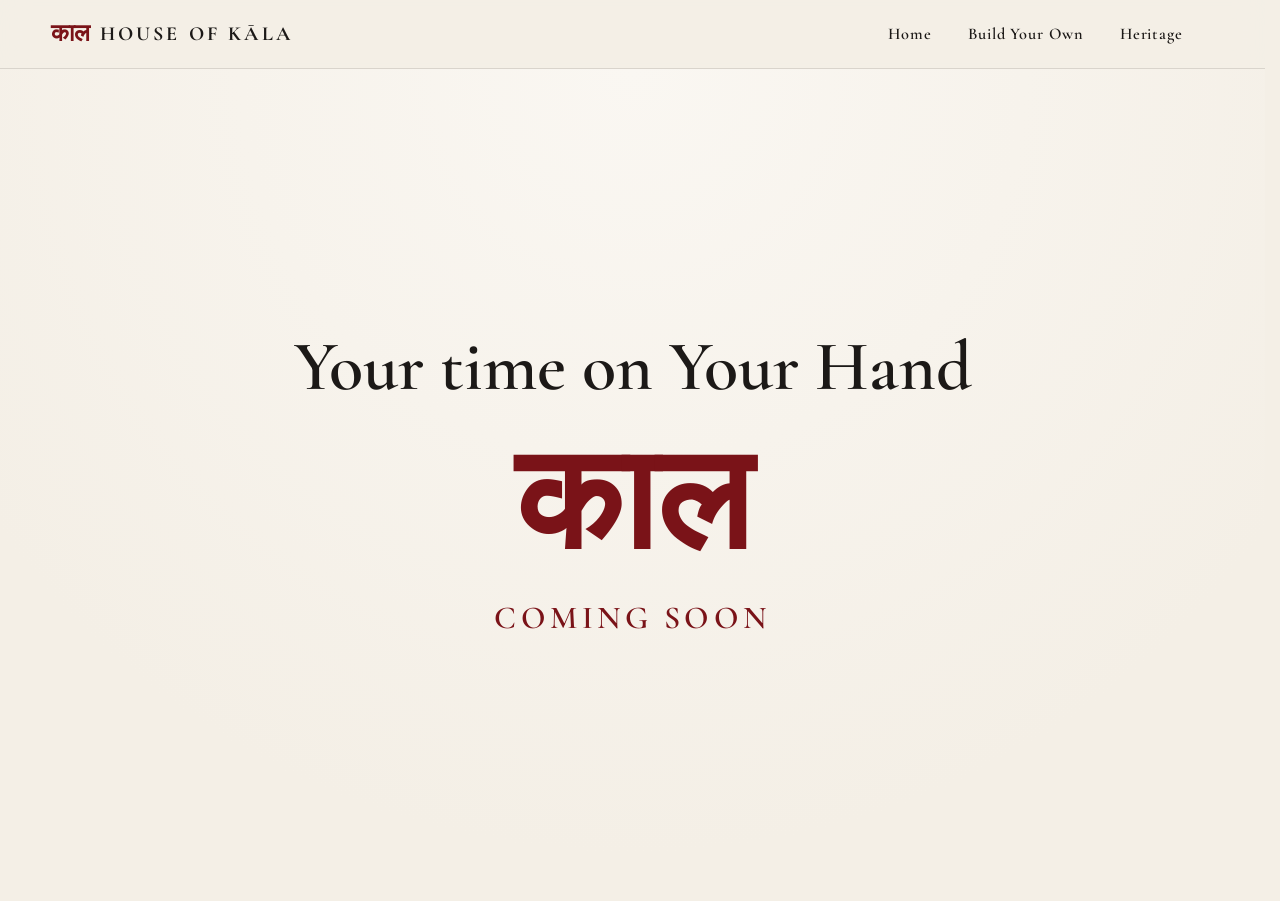
==== byo.html @ 9411c860 "done" ====
<!DOCTYPE html>
<html lang="en">
<head>
  <meta charset="UTF-8" />
  <meta name="viewport" content="width=device-width, initial-scale=1.0" />
  <title>Build Your Own — House of Kāla</title>
  <!-- Universal Editorial Serif Font: Cormorant Garamond -->
  <link rel="preconnect" href="https://fonts.googleapis.com">
  <link rel="preconnect" href="https://fonts.gstatic.com" crossorigin>
  <link href="https://fonts.googleapis.com/css2?family=Cormorant+Garamond:ital,wght@0,400;0,500;0,600;0,700;1,400;1,600&display=swap" rel="stylesheet">
  <link rel="stylesheet" href="styles.css" />
</head>
<body>

  <!-- Navigation Header -->
  <header class="site-header" id="siteHeader">
    <div class="nav-container">
      <a href="/index.html" class="brand-logo">
        <span class="devanagari">काल</span>
        <span class="brand-title">HOUSE OF KĀLA</span>
      </a>

      <nav class="main-nav">
        <ul class="nav-list">
          <li class="nav-item"><a href="/index.html" class="nav-link">Home</a></li>
          <li class="nav-item"><a href="/byo.html" class="nav-link">Build Your Own</a></li>
          <li class="nav-item"><a href="/heritage.html" class="nav-link">Heritage</a></li>
        </ul>
      </nav>

      <div class="nav-actions"></div>
    </div>
  </header>

  <!-- Main Build Your Own Statement -->
  <main class="byo-page">
    <h1 class="byo-headline">Your time on Your Hand</h1>
    <div class="byo-hindi-mark" aria-label="Kala in Devanagari">काल</div>
    <p class="byo-coming-soon">Coming Soon</p>
  </main>

</body>
</html>
---- styles.css ----
/* =========================================
   HOUSE OF KĀLA — DESIGN TOKENS
   ========================================= */
:root {
  --bg-beige: #F4EFE6;
  --bg-beige-dark: #EAE2D3;
  --bg-card: #FAF7F2;
  --crimson: #7A1318;        /* Blood-Cherry / Sindoor Red */
  --crimson-hover: #5C0D11;
  --ink-primary: #1C1917;
  --ink-muted: #686058;
  --border-subtle: rgba(28, 25, 23, 0.12);
  --gold-accent: #9E7B4F;

  --header-height: 68px;
  --container-max: 1220px;
  --font-universal: 'Cormorant Garamond', Georgia, serif;
}

* {
  box-sizing: border-box;
  margin: 0;
  padding: 0;
  font-family: var(--font-universal);
}

html {
  scroll-behavior: smooth;
  scrollbar-gutter: stable;
}

body {
  background-color: var(--bg-beige);
  color: var(--ink-primary);
  font-family: var(--font-universal);
  font-size: 17px;
  line-height: 1.55;
  -webkit-font-smoothing: antialiased;
  overflow-x: hidden;
}

button,
select,
input {
  font-family: var(--font-universal);
}

/* =========================================
   HEADER & NAVIGATION (STABLE ACROSS PAGES)
   ========================================= */
.site-header {
  position: sticky;
  top: 0;
  z-index: 1000;
  width: 100%;
  background-color: rgba(244, 239, 230, 0.92);
  backdrop-filter: blur(14px);
  -webkit-backdrop-filter: blur(14px);
  border-bottom: 1px solid var(--border-subtle);
  transition: background-color 0.3s ease;
}

.site-header.menu-open {
  background-color: var(--bg-beige);
}

.nav-container {
  max-width: var(--container-max);
  width: 100%;
  margin: 0 auto;
  padding: 0 28px;
  height: var(--header-height);
  display: grid;
  grid-template-columns: 1fr auto auto;
  align-items: center;
  gap: 32px;
}

.brand-logo {
  justify-self: start;
  text-decoration: none;
  color: var(--ink-primary);
  display: inline-flex;
  align-items: center;
  gap: 10px;
  flex-shrink: 0;
}

.devanagari {
  font-size: 1.5rem;
  color: var(--crimson);
  font-weight: 600;
  line-height: 1;
}

.brand-title {
  font-size: 1.25rem;
  font-weight: 700;
  letter-spacing: 0.16em;
  white-space: nowrap;
}

.main-nav {
  justify-self: end;
}

.nav-list {
  display: flex;
  list-style: none;
  gap: 36px;
  align-items: center;
}

.nav-link {
  background: none;
  border: none;
  font-size: 1.02rem;
  font-weight: 600;
  letter-spacing: 0.05em;
  color: var(--ink-primary);
  text-decoration: none;
  cursor: pointer;
  padding: 22px 0;
  white-space: nowrap;
  transition: color 0.2s ease;
}

.nav-link:hover,
.site-header.menu-open .nav-link {
  color: var(--crimson);
}

.chevron {
  font-size: 0.8rem;
  margin-left: 3px;
}

.nav-actions {
  justify-self: end;
  display: flex;
  align-items: center;
  gap: 12px;
  flex-shrink: 0;
  min-width: 0;
}

.active-brand-badge {
  display: inline-flex;
  align-items: center;
  gap: 6px;
  background-color: var(--crimson);
  color: var(--bg-beige);
  font-size: 0.9rem;
  font-weight: 600;
  letter-spacing: 0.04em;
  padding: 4px 12px;
  border-radius: 20px;
}

.active-brand-badge button {
  background: none;
  border: none;
  color: var(--bg-beige);
  font-size: 1.15rem;
  line-height: 1;
  cursor: pointer;
}

.mobile-menu-btn {
  display: none;
  flex-direction: column;
  justify-content: center;
  gap: 5px;
  width: 28px;
  height: 28px;
  background: none;
  border: none;
  cursor: pointer;
}

.mobile-menu-btn span {
  display: block;
  width: 100%;
  height: 1.5px;
  background-color: var(--ink-primary);
}

/* =========================================
   APPLE-STYLE MEGA MENU DROPDOWN
   ========================================= */
.mega-menu {
  position: absolute;
  top: 100%;
  left: 0;
  width: 100%;
  background-color: var(--bg-beige);
  border-bottom: 1px solid var(--border-subtle);
  max-height: 0;
  overflow: hidden;
  opacity: 0;
  visibility: hidden;
  transition: max-height 0.4s cubic-bezier(0.16, 1, 0.3, 1),
              opacity 0.3s ease,
              visibility 0.3s ease;
}

.site-header.menu-open .mega-menu {
  max-height: 560px;
  opacity: 1;
  visibility: visible;
}

.mega-menu-inner {
  max-width: 1040px;
  margin: 0 auto;
  padding: 36px 28px 48px;
  display: grid;
  grid-template-columns: 1.6fr 1fr 1fr;
  gap: 48px;
}

.mega-label {
  display: block;
  font-size: 0.82rem;
  font-weight: 700;
  text-transform: uppercase;
  letter-spacing: 0.14em;
  color: var(--ink-muted);
  margin-bottom: 16px;
}

.mega-primary-list {
  list-style: none;
  display: flex;
  flex-direction: column;
  gap: 8px;
}

.mega-primary-list button {
  background: none;
  border: none;
  font-size: 1.85rem;
  font-weight: 600;
  color: var(--ink-primary);
  text-align: left;
  cursor: pointer;
  transition: color 0.2s ease, transform 0.2s ease;
}

.mega-primary-list button:hover {
  color: var(--crimson);
  transform: translateX(4px);
}

.menu-backdrop {
  position: fixed;
  inset: 0;
  background: rgba(28, 25, 23, 0.22);
  backdrop-filter: blur(6px);
  -webkit-backdrop-filter: blur(6px);
  z-index: 900;
  opacity: 0;
  pointer-events: none;
  transition: opacity 0.3s ease;
}

.menu-backdrop.active {
  opacity: 1;
  pointer-events: auto;
}

/* =========================================
   HERO SECTION
   ========================================= */
.hero {
  padding: 84px 28px 72px;
  text-align: center;
  border-bottom: 1px solid var(--border-subtle);
  background: radial-gradient(circle at top center, #FAF7F2 0%, var(--bg-beige) 75%);
}

.hero-content {
  max-width: 680px;
  margin: 0 auto;
}

.hero-eyebrow {
  font-size: 0.85rem;
  letter-spacing: 0.2em;
  color: var(--crimson);
  font-weight: 700;
  margin-bottom: 16px;
}

.hero-title {
  font-size: clamp(2.6rem, 5.2vw, 4.2rem);
  font-weight: 600;
  line-height: 1.1;
  margin-bottom: 18px;
  color: var(--ink-primary);
}

.hero-subtitle {
  font-size: 1.2rem;
  font-weight: 500;
  color: var(--ink-muted);
  max-width: 540px;
  margin: 0 auto 32px;
}

.btn-primary {
  display: inline-block;
  background-color: var(--crimson);
  color: var(--bg-beige);
  border: 1px solid var(--crimson);
  text-decoration: none;
  font-size: 0.95rem;
  font-weight: 600;
  letter-spacing: 0.1em;
  text-transform: uppercase;
  padding: 13px 32px;
  border-radius: 999px;
  cursor: pointer;
  transition: background-color 0.25s ease;
}

.btn-primary:hover {
  background-color: var(--crimson-hover);
}

/* =========================================
   CATALOG & UTILITY FILTER BAR
   ========================================= */
.catalog-section {
  max-width: var(--container-max);
  margin: 0 auto;
  padding: 56px 28px 96px;
}

.catalog-header {
  display: flex;
  flex-wrap: wrap;
  justify-content: space-between;
  align-items: flex-end;
  gap: 24px;
  padding-bottom: 24px;
  margin-bottom: 40px;
  border-bottom: 1px solid var(--border-subtle);
}

.section-title {
  font-size: 2.35rem;
  font-weight: 600;
  line-height: 1.2;
}

.item-count {
  font-size: 1rem;
  color: var(--ink-muted);
  margin-top: 4px;
}

.utility-filters {
  display: flex;
  flex-wrap: wrap;
  gap: 16px;
}

.filter-group {
  display: flex;
  flex-direction: column;
  gap: 6px;
}

.filter-group label {
  font-size: 0.78rem;
  text-transform: uppercase;
  letter-spacing: 0.12em;
  color: var(--ink-muted);
  font-weight: 700;
}

.filter-group select {
  appearance: none;
  background-color: var(--bg-card);
  border: 1px solid var(--border-subtle);
  color: var(--ink-primary);
  font-size: 1rem;
  font-weight: 600;
  padding: 9px 38px 9px 16px;
  border-radius: 999px;
  cursor: pointer;
  background-image: url("data:image/svg+xml,%3Csvg xmlns='http://www.w3.org/2000/svg' width='12' height='12' viewBox='0 0 24 24' fill='none' stroke='%231C1917' stroke-width='2'%3E%3Cpolyline points='6 9 12 15 18 9'%3E%3C/polyline%3E%3C/svg%3E");
  background-repeat: no-repeat;
  background-position: right 14px center;
  transition: border-color 0.2s ease;
}

.filter-group select:focus {
  outline: none;
  border-color: var(--crimson);
}

/* =========================================
   COMPACT APPLE-STYLE PRODUCT CARDS (LARGER IMAGES)
   ========================================= */
.watch-grid {
  display: grid;
  grid-template-columns: repeat(auto-fill, minmax(290px, 330px));
  justify-content: center;
  gap: 32px;
}

.watch-card {
  background-color: var(--bg-card);
  border-radius: 22px;
  padding: 16px 16px 22px;
  display: flex;
  flex-direction: column;
  align-items: center;
  text-align: center;
  cursor: pointer;
  box-shadow: 0 6px 24px rgba(28, 25, 23, 0.05);
  border: 1px solid rgba(28, 25, 23, 0.06);
  transition: transform 0.32s cubic-bezier(0.16, 1, 0.3, 1),
              box-shadow 0.32s cubic-bezier(0.16, 1, 0.3, 1);
}

.watch-card:hover {
  transform: translateY(-5px) scale(1.01);
  box-shadow: 0 18px 36px rgba(28, 25, 23, 0.1);
}

.card-eyebrow {
  font-size: 0.76rem;
  font-weight: 700;
  letter-spacing: 0.14em;
  text-transform: uppercase;
  color: var(--crimson);
  margin-bottom: 10px;
}

.card-media-stage {
  width: 100%;
  aspect-ratio: 4 / 5;
  border-radius: 16px;
  background-color: var(--bg-beige);
  display: flex;
  align-items: center;
  justify-content: center;
  overflow: hidden;
  margin-bottom: 16px;
}

.card-media-stage img {
  width: 100%;
  height: 100%;
  object-fit: cover;
  display: block;
  transition: transform 0.4s cubic-bezier(0.16, 1, 0.3, 1);
}

.watch-card:hover .card-media-stage img {
  transform: scale(1.03);
}

.card-title {
  font-size: 1.5rem;
  font-weight: 600;
  line-height: 1.18;
  color: var(--ink-primary);
  margin-bottom: 4px;
}

.card-meta {
  font-size: 0.98rem;
  color: var(--ink-muted);
  margin-bottom: 10px;
}

.card-price {
  font-size: 1.2rem;
  font-weight: 700;
  color: var(--ink-primary);
  margin-top: auto;
}

/* =========================================
   APPLE-STYLE FULL PRODUCT DETAIL MODAL (LARGER GALLERY)
   ========================================= */
.product-modal-backdrop {
  position: fixed;
  inset: 0;
  z-index: 1200;
  background: rgba(28, 25, 23, 0.42);
  backdrop-filter: blur(8px);
  -webkit-backdrop-filter: blur(8px);
  display: none;
  align-items: center;
  justify-content: center;
  padding: 20px;
  overflow-y: auto;
}

.product-modal-backdrop.open {
  display: flex;
}

.product-modal-card {
  position: relative;
  width: 100%;
  max-width: 1060px;
  max-height: 92vh;
  overflow-y: auto;
  background-color: var(--bg-card);
  border-radius: 24px;
  padding: 36px 40px;
  box-shadow: 0 28px 70px rgba(28, 25, 23, 0.24);
  animation: modalFadeUp 0.28s cubic-bezier(0.16, 1, 0.3, 1);
}

@keyframes modalFadeUp {
  from {
    opacity: 0;
    transform: translateY(14px) scale(0.98);
  }
  to {
    opacity: 1;
    transform: translateY(0) scale(1);
  }
}

.modal-close-btn {
  position: sticky;
  top: 0;
  float: right;
  z-index: 5;
  width: 36px;
  height: 36px;
  border-radius: 50%;
  border: none;
  background-color: var(--bg-beige-dark);
  color: var(--ink-primary);
  font-size: 1.45rem;
  line-height: 1;
  cursor: pointer;
  display: flex;
  align-items: center;
  justify-content: center;
  transition: all 0.2s ease;
}

.modal-close-btn:hover {
  background-color: var(--crimson);
  color: var(--bg-beige);
}

.modal-grid {
  display: grid;
  grid-template-columns: 1.22fr 0.95fr;
  gap: 40px;
  align-items: center;
}

/* Left Gallery Column — Larger Image + Horizontal Scroll Only */
.modal-gallery-col {
  display: flex;
  flex-direction: column;
  align-items: center;
  width: 100%;
  min-width: 0;
}

.gallery-scroller-wrap {
  position: relative;
  width: 100%;
}

.modal-photo-track {
  display: flex;
  width: 100%;
  aspect-ratio: 4 / 5;
  max-height: 620px;
  overflow-x: auto;
  scroll-snap-type: x mandatory;
  scroll-behavior: smooth;
  border-radius: 18px;
  background-color: var(--bg-beige);
  scrollbar-width: none;
}

.modal-photo-track::-webkit-scrollbar {
  display: none;
}

.modal-slide {
  flex: 0 0 100%;
  width: 100%;
  height: 100%;
  scroll-snap-align: start;
  display: flex;
  align-items: center;
  justify-content: center;
}

.modal-slide img {
  width: 100%;
  height: 100%;
  object-fit: cover;
  display: block;
}

.gallery-arrow {
  position: absolute;
  top: 50%;
  transform: translateY(-50%);
  z-index: 3;
  width: 38px;
  height: 38px;
  border-radius: 50%;
  border: none;
  background-color: rgba(250, 247, 242, 0.9);
  color: var(--ink-primary);
  font-size: 1.45rem;
  line-height: 1;
  cursor: pointer;
  display: flex;
  align-items: center;
  justify-content: center;
  box-shadow: 0 4px 12px rgba(28, 25, 23, 0.14);
  transition: all 0.2s ease;
}

.gallery-arrow:hover {
  background-color: var(--crimson);
  color: var(--bg-beige);
}

.gallery-arrow.prev {
  left: 12px;
}

.gallery-arrow.next {
  right: 12px;
}

.gallery-dots {
  display: flex;
  gap: 9px;
  margin-top: 16px;
}

.gallery-dot {
  width: 9px;
  height: 9px;
  border-radius: 50%;
  border: none;
  background-color: rgba(28, 25, 23, 0.22);
  cursor: pointer;
  transition: all 0.2s ease;
}

.gallery-dot.active {
  background-color: var(--crimson);
  transform: scale(1.25);
}

/* Right Details Column */
.modal-eyebrow {
  display: block;
  font-size: 0.8rem;
  font-weight: 700;
  letter-spacing: 0.16em;
  text-transform: uppercase;
  color: var(--crimson);
  margin-bottom: 4px;
}

.modal-title {
  font-size: 2.3rem;
  font-weight: 600;
  line-height: 1.1;
  color: var(--ink-primary);
}

.modal-price {
  font-size: 1.25rem;
  font-weight: 700;
  color: var(--ink-primary);
  margin-top: 6px;
  margin-bottom: 14px;
}

.modal-description {
  font-size: 1.05rem;
  color: var(--ink-muted);
  margin-bottom: 22px;
}

.modal-specs-list {
  border-top: 1px solid var(--border-subtle);
}

.spec-row {
  display: flex;
  justify-content: space-between;
  align-items: baseline;
  gap: 16px;
  padding: 13px 0;
  border-bottom: 1px solid var(--border-subtle);
  font-size: 1.04rem;
}

.spec-label {
  color: var(--ink-muted);
  font-weight: 600;
}

.spec-value {
  color: var(--ink-primary);
  font-weight: 700;
  text-align: right;
}

/* =========================================
   FOOTER
   ========================================= */
.site-footer {
  border-top: 1px solid var(--border-subtle);
  background-color: var(--bg-beige-dark);
  padding: 48px 28px;
}

.footer-inner {
  max-width: var(--container-max);
  margin: 0 auto;
  display: flex;
  flex-wrap: wrap;
  justify-content: space-between;
  align-items: center;
  gap: 20px;
}

.footer-brand h3 {
  font-size: 1.25rem;
  letter-spacing: 0.14em;
  margin: 4px 0;
}

.footer-brand p,
.footer-note p {
  font-size: 1rem;
  color: var(--ink-muted);
}

/* =========================================
   BUILD YOUR OWN PAGE
   ========================================= */
.byo-page {
  min-height: calc(100vh - var(--header-height));
  display: flex;
  flex-direction: column;
  align-items: center;
  justify-content: center;
  text-align: center;
  padding: 64px 28px;
  background: radial-gradient(circle at top center, #FAF7F2 0%, var(--bg-beige) 75%);
}

.byo-headline {
  font-size: clamp(2.4rem, 5.5vw, 4.4rem);
  font-weight: 600;
  line-height: 1.12;
  color: var(--ink-primary);
  max-width: 780px;
  margin-bottom: 24px;
}

.byo-hindi-mark {
  font-size: clamp(4.5rem, 12vw, 9rem);
  line-height: 1;
  color: var(--crimson);
  font-weight: 600;
  user-select: none;
  margin-bottom: 18px;
}

.byo-coming-soon {
  font-size: clamp(1.35rem, 2.6vw, 2rem);
  font-weight: 600;
  letter-spacing: 0.14em;
  text-transform: uppercase;
  color: var(--crimson);
}

/* =========================================
   HERITAGE ART WALL PAGE
   ========================================= */
.heritage-wall {
  position: relative;
  min-height: calc(100vh - var(--header-height));
  display: flex;
  align-items: center;
  justify-content: center;
  text-align: center;
  padding: 72px 28px;
  background-color: #2A1215;
  overflow: hidden;
}

.heritage-wall::before {
  content: "";
  position: absolute;
  inset: 0;
  background-image: url("/images/b.jpeg");
  background-size: cover;
  background-position: center;
  background-repeat: no-repeat;
  filter: blur(16px) saturate(1.06);
  transform: scale(1.12);
  will-change: transform, filter;
  z-index: 0;
}

.heritage-wall::after {
  content: "";
  position: absolute;
  inset: 0;
  background: radial-gradient(
      circle at center,
      rgba(28, 25, 23, 0.34) 0%,
      rgba(28, 25, 23, 0.64) 100%
    ),
    linear-gradient(
      to bottom,
      rgba(28, 25, 23, 0.32),
      rgba(28, 25, 23, 0.56)
    );
  z-index: 1;
}

.heritage-content {
  position: relative;
  z-index: 2;
  max-width: 720px;
  margin: 0 auto;
  display: flex;
  flex-direction: column;
  align-items: center;
}

.heritage-hindi-mark {
  color: var(--bg-beige);
  margin-bottom: 28px;
  text-shadow: 0 2px 24px rgba(0, 0, 0, 0.25);
}

.heritage-story {
  font-size: clamp(1.35rem, 2.5vw, 1.9rem);
  font-weight: 500;
  line-height: 1.45;
  color: var(--bg-beige);
  max-width: 620px;
  text-shadow: 0 1px 16px rgba(0, 0, 0, 0.22);
}

/* =========================================
   RESPONSIVE / MOBILE BROWSER ADAPTATION
   ========================================= */
@media (max-width: 860px) {
  .nav-container {
    grid-template-columns: 1fr auto;
    gap: 16px;
  }

  .main-nav {
    display: none;
  }

  .mobile-menu-btn {
    display: flex;
  }

  .site-header.menu-open .mega-menu {
    max-height: calc(100vh - var(--header-height));
    overflow-y: auto;
  }

  .mega-menu-inner {
    grid-template-columns: 1fr;
    gap: 32px;
    padding: 24px 24px 48px;
  }

  .mega-primary-list button {
    font-size: 1.65rem;
  }

  .utility-filters {
    width: 100%;
  }

  .filter-group {
    flex: 1 1 30%;
    min-width: 140px;
  }

  .modal-grid {
    grid-template-columns: 1fr;
    gap: 24px;
  }

  .modal-photo-track {
    max-height: 440px;
  }

  .product-modal-card {
    padding: 24px 20px;
    border-radius: 20px;
  }
}

@media (max-width: 600px) {
  .nav-container {
    padding: 0 20px;
  }

  .heritage-wall {
    padding: 56px 20px;
  }

  .watch-grid {
    grid-template-columns: repeat(2, 1fr);
    gap: 14px;
  }

  .watch-card {
    padding: 12px 12px 16px;
    border-radius: 18px;
  }

  .card-title {
    font-size: 1.2rem;
  }

  .card-meta {
    font-size: 0.88rem;
  }
}

@media (max-width: 480px) {
  .brand-title {
    font-size: 1.1rem;
    letter-spacing: 0.12em;
  }

  .hero {
    padding: 56px 20px;
  }

  .filter-group {
    flex: 1 1 100%;
  }
}
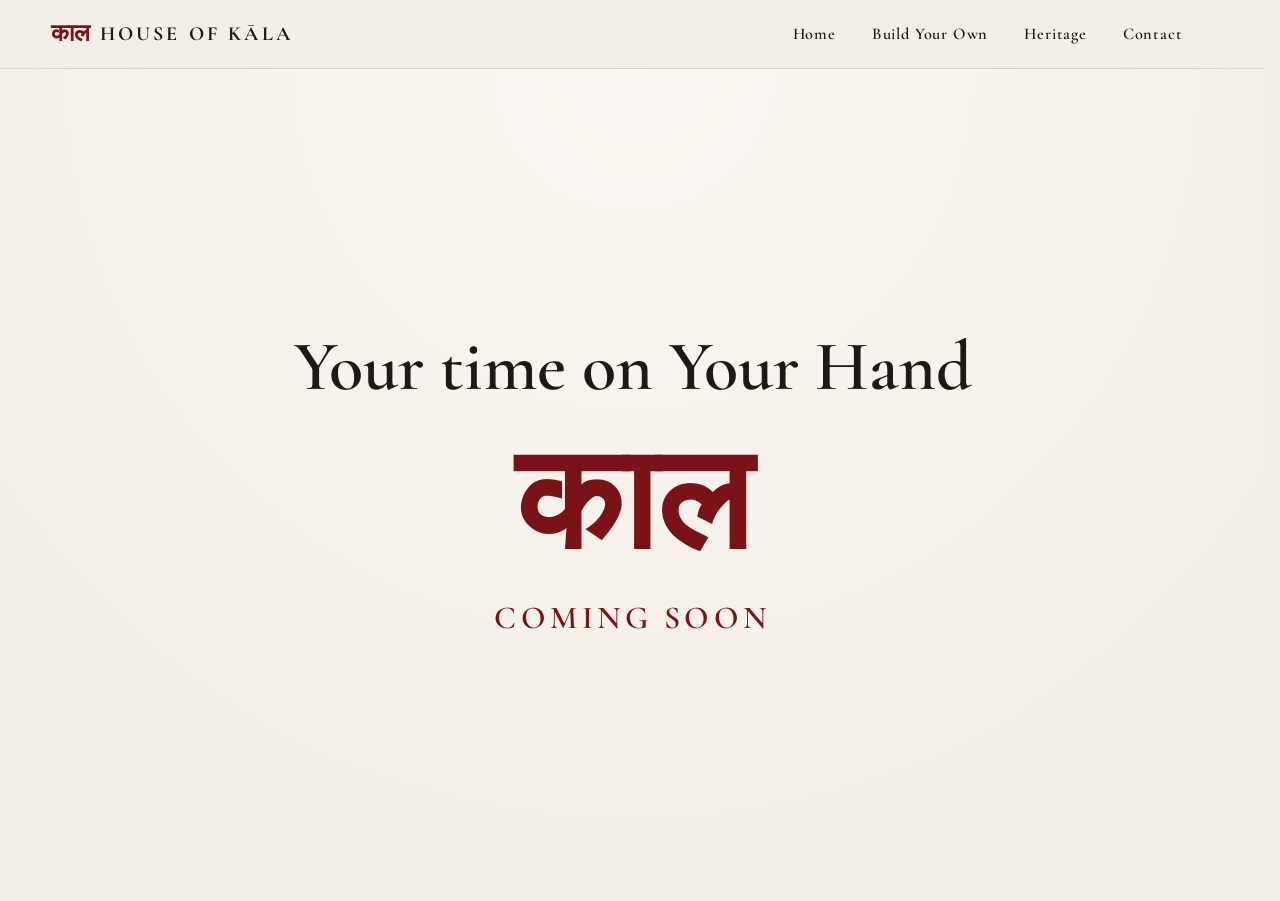
==== commit 4176c5b1: "CONTACTS" ====
--- a/byo.html
+++ b/byo.html
@@ -15,16 +15,17 @@
   <!-- Navigation Header -->
   <header class="site-header" id="siteHeader">
     <div class="nav-container">
-      <a href="/index.html" class="brand-logo">
+      <a href="index.html" class="brand-logo">
         <span class="devanagari">काल</span>
         <span class="brand-title">HOUSE OF KĀLA</span>
       </a>
 
       <nav class="main-nav">
         <ul class="nav-list">
-          <li class="nav-item"><a href="/index.html" class="nav-link">Home</a></li>
-          <li class="nav-item"><a href="/byo.html" class="nav-link">Build Your Own</a></li>
-          <li class="nav-item"><a href="/heritage.html" class="nav-link">Heritage</a></li>
+          <li class="nav-item"><a href="index.html" class="nav-link">Home</a></li>
+          <li class="nav-item"><a href="byo.html" class="nav-link" aria-current="page">Build Your Own</a></li>
+          <li class="nav-item"><a href="heritage.html" class="nav-link">Heritage</a></li>
+          <li class="nav-item"><a href="index.html?contact=inquiry" class="nav-link">Contact</a></li>
         </ul>
       </nav>
 
--- a/styles.css
+++ b/styles.css
@@ -41,8 +41,21 @@
 
 button,
 select,
-input {
+input,
+textarea {
   font-family: var(--font-universal);
+}
+
+/* Shared crisp centered SVG icon styling */
+.icon-btn-svg {
+  width: 16px;
+  height: 16px;
+  stroke: currentColor;
+  stroke-width: 2;
+  stroke-linecap: round;
+  stroke-linejoin: round;
+  fill: none;
+  display: block;
 }
 
 /* =========================================
@@ -153,7 +166,7 @@
   font-size: 0.9rem;
   font-weight: 600;
   letter-spacing: 0.04em;
-  padding: 4px 12px;
+  padding: 4px 10px 4px 12px;
   border-radius: 20px;
 }
 
@@ -161,18 +174,32 @@
   background: none;
   border: none;
   color: var(--bg-beige);
-  font-size: 1.15rem;
-  line-height: 1;
+  width: 18px;
+  height: 18px;
+  border-radius: 50%;
+  display: grid;
+  place-items: center;
   cursor: pointer;
+}
+
+.active-brand-badge button svg {
+  width: 12px;
+  height: 12px;
+  stroke: currentColor;
+  stroke-width: 2.2;
+  stroke-linecap: round;
+  fill: none;
 }
 
 .mobile-menu-btn {
   display: none;
   flex-direction: column;
   justify-content: center;
+  align-items: center;
   gap: 5px;
-  width: 28px;
-  height: 28px;
+  width: 36px;
+  height: 36px;
+  padding: 8px;
   background: none;
   border: none;
   cursor: pointer;
@@ -199,13 +226,13 @@
   overflow: hidden;
   opacity: 0;
   visibility: hidden;
-  transition: max-height 0.4s cubic-bezier(0.16, 1, 0.3, 1),
-              opacity 0.3s ease,
-              visibility 0.3s ease;
+  transition: max-height 0.32s cubic-bezier(0.16, 1, 0.3, 1),
+              opacity 0.25s ease,
+              visibility 0.25s ease;
 }
 
 .site-header.menu-open .mega-menu {
-  max-height: 560px;
+  max-height: 640px;
   opacity: 1;
   visibility: visible;
 }
@@ -229,27 +256,37 @@
   margin-bottom: 16px;
 }
 
-.mega-primary-list {
+.mega-primary-list,
+.mega-page-list {
   list-style: none;
   display: flex;
   flex-direction: column;
   gap: 8px;
 }
 
-.mega-primary-list button {
+.mega-primary-list button,
+.mega-page-link {
   background: none;
   border: none;
+  text-decoration: none;
   font-size: 1.85rem;
   font-weight: 600;
   color: var(--ink-primary);
   text-align: left;
   cursor: pointer;
+  display: inline-block;
   transition: color 0.2s ease, transform 0.2s ease;
 }
 
-.mega-primary-list button:hover {
+.mega-primary-list button:hover,
+.mega-page-link:hover {
   color: var(--crimson);
   transform: translateX(4px);
+}
+
+/* Hidden on desktop since BYO & Heritage are in the top nav bar */
+.mobile-pages-col {
+  display: none;
 }
 
 .menu-backdrop {
@@ -402,7 +439,7 @@
 }
 
 /* =========================================
-   COMPACT APPLE-STYLE PRODUCT CARDS (LARGER IMAGES)
+   COMPACT APPLE-STYLE PRODUCT CARDS (4:5 RATIO)
    ========================================= */
 .watch-grid {
   display: grid;
@@ -412,6 +449,7 @@
 }
 
 .watch-card {
+  position: relative;
   background-color: var(--bg-card);
   border-radius: 22px;
   padding: 16px 16px 22px;
@@ -423,12 +461,17 @@
   box-shadow: 0 6px 24px rgba(28, 25, 23, 0.05);
   border: 1px solid rgba(28, 25, 23, 0.06);
   transition: transform 0.32s cubic-bezier(0.16, 1, 0.3, 1),
-              box-shadow 0.32s cubic-bezier(0.16, 1, 0.3, 1);
+              box-shadow 0.32s cubic-bezier(0.16, 1, 0.3, 1),
+              border-color 0.32s ease;
 }
 
 .watch-card:hover {
-  transform: translateY(-5px) scale(1.01);
-  box-shadow: 0 18px 36px rgba(28, 25, 23, 0.1);
+  transform: translateY(-4px);
+  border-color: rgba(122, 19, 24, 0.22);
+  box-shadow:
+    0 0 22px rgba(122, 19, 24, 0.14),
+    0 0 46px rgba(122, 19, 24, 0.08),
+    0 14px 28px rgba(28, 25, 23, 0.08);
 }
 
 .card-eyebrow {
@@ -456,12 +499,10 @@
   width: 100%;
   height: 100%;
   object-fit: cover;
+  object-position: center;
   display: block;
-  transition: transform 0.4s cubic-bezier(0.16, 1, 0.3, 1);
-}
-
-.watch-card:hover .card-media-stage img {
-  transform: scale(1.03);
+  user-select: none;
+  -webkit-user-drag: none;
 }
 
 .card-title {
@@ -486,7 +527,7 @@
 }
 
 /* =========================================
-   APPLE-STYLE FULL PRODUCT DETAIL MODAL (LARGER GALLERY)
+   APPLE-STYLE FULL PRODUCT DETAIL MODAL (STATIONARY 4:5 GALLERY)
    ========================================= */
 .product-modal-backdrop {
   position: fixed;
@@ -498,7 +539,7 @@
   display: none;
   align-items: center;
   justify-content: center;
-  padding: 20px;
+  padding: 16px 20px;
   overflow-y: auto;
 }
 
@@ -509,12 +550,12 @@
 .product-modal-card {
   position: relative;
   width: 100%;
-  max-width: 1060px;
-  max-height: 92vh;
+  max-width: 1180px;
+  max-height: 94vh;
   overflow-y: auto;
   background-color: var(--bg-card);
   border-radius: 24px;
-  padding: 36px 40px;
+  padding: 16px 36px 24px;
   box-shadow: 0 28px 70px rgba(28, 25, 23, 0.24);
   animation: modalFadeUp 0.28s cubic-bezier(0.16, 1, 0.3, 1);
 }
@@ -530,24 +571,27 @@
   }
 }
 
+.modal-top-bar {
+  display: flex;
+  justify-content: flex-end;
+  align-items: center;
+  width: 100%;
+  margin-bottom: 6px;
+}
+
 .modal-close-btn {
-  position: sticky;
-  top: 0;
-  float: right;
-  z-index: 5;
+  flex-shrink: 0;
   width: 36px;
   height: 36px;
+  padding: 0;
   border-radius: 50%;
   border: none;
   background-color: var(--bg-beige-dark);
   color: var(--ink-primary);
-  font-size: 1.45rem;
-  line-height: 1;
   cursor: pointer;
-  display: flex;
-  align-items: center;
-  justify-content: center;
-  transition: all 0.2s ease;
+  display: grid;
+  place-items: center;
+  transition: background-color 0.2s ease, color 0.2s ease;
 }
 
 .modal-close-btn:hover {
@@ -555,14 +599,23 @@
   color: var(--bg-beige);
 }
 
+.modal-close-btn svg {
+  width: 17px;
+  height: 17px;
+  stroke: currentColor;
+  stroke-width: 2;
+  stroke-linecap: round;
+  fill: none;
+}
+
 .modal-grid {
   display: grid;
   grid-template-columns: 1.22fr 0.95fr;
-  gap: 40px;
-  align-items: center;
-}
-
-/* Left Gallery Column — Larger Image + Horizontal Scroll Only */
+  gap: 36px;
+  align-items: center;
+}
+
+/* Left Gallery Column — Stationary Image Frame (Horizontal Slide Only) */
 .modal-gallery-col {
   display: flex;
   flex-direction: column;
@@ -582,6 +635,7 @@
   aspect-ratio: 4 / 5;
   max-height: 620px;
   overflow-x: auto;
+  overflow-y: hidden;
   scroll-snap-type: x mandatory;
   scroll-behavior: smooth;
   border-radius: 18px;
@@ -597,6 +651,7 @@
   flex: 0 0 100%;
   width: 100%;
   height: 100%;
+  overflow: hidden;
   scroll-snap-align: start;
   display: flex;
   align-items: center;
@@ -607,7 +662,11 @@
   width: 100%;
   height: 100%;
   object-fit: cover;
+  object-position: center;
   display: block;
+  pointer-events: none;
+  user-select: none;
+  -webkit-user-drag: none;
 }
 
 .gallery-arrow {
@@ -615,20 +674,18 @@
   top: 50%;
   transform: translateY(-50%);
   z-index: 3;
-  width: 38px;
-  height: 38px;
+  width: 40px;
+  height: 40px;
+  padding: 0;
   border-radius: 50%;
   border: none;
-  background-color: rgba(250, 247, 242, 0.9);
-  color: var(--ink-primary);
-  font-size: 1.45rem;
-  line-height: 1;
+  background-color: rgba(250, 247, 242, 0.92);
+  color: var(--ink-primary);
   cursor: pointer;
-  display: flex;
-  align-items: center;
-  justify-content: center;
+  display: grid;
+  place-items: center;
   box-shadow: 0 4px 12px rgba(28, 25, 23, 0.14);
-  transition: all 0.2s ease;
+  transition: background-color 0.2s ease, color 0.2s ease;
 }
 
 .gallery-arrow:hover {
@@ -636,6 +693,16 @@
   color: var(--bg-beige);
 }
 
+.gallery-arrow svg {
+  width: 18px;
+  height: 18px;
+  stroke: currentColor;
+  stroke-width: 2.2;
+  stroke-linecap: round;
+  stroke-linejoin: round;
+  fill: none;
+}
+
 .gallery-arrow.prev {
   left: 12px;
 }
@@ -647,17 +714,18 @@
 .gallery-dots {
   display: flex;
   gap: 9px;
-  margin-top: 16px;
+  margin-top: 10px;
 }
 
 .gallery-dot {
   width: 9px;
   height: 9px;
+  padding: 0;
   border-radius: 50%;
   border: none;
   background-color: rgba(28, 25, 23, 0.22);
   cursor: pointer;
-  transition: all 0.2s ease;
+  transition: background-color 0.2s ease, transform 0.2s ease;
 }
 
 .gallery-dot.active {
@@ -668,33 +736,34 @@
 /* Right Details Column */
 .modal-eyebrow {
   display: block;
-  font-size: 0.8rem;
+  font-size: 0.78rem;
   font-weight: 700;
   letter-spacing: 0.16em;
   text-transform: uppercase;
   color: var(--crimson);
-  margin-bottom: 4px;
+  margin-bottom: 3px;
 }
 
 .modal-title {
-  font-size: 2.3rem;
-  font-weight: 600;
-  line-height: 1.1;
+  font-size: 2.15rem;
+  font-weight: 600;
+  line-height: 1.08;
   color: var(--ink-primary);
 }
 
 .modal-price {
-  font-size: 1.25rem;
+  font-size: 1.2rem;
   font-weight: 700;
   color: var(--ink-primary);
-  margin-top: 6px;
+  margin-top: 4px;
+  margin-bottom: 10px;
+}
+
+.modal-description {
+  font-size: 1rem;
+  line-height: 1.45;
+  color: var(--ink-muted);
   margin-bottom: 14px;
-}
-
-.modal-description {
-  font-size: 1.05rem;
-  color: var(--ink-muted);
-  margin-bottom: 22px;
 }
 
 .modal-specs-list {
@@ -705,10 +774,10 @@
   display: flex;
   justify-content: space-between;
   align-items: baseline;
-  gap: 16px;
-  padding: 13px 0;
+  gap: 14px;
+  padding: 9px 0;
   border-bottom: 1px solid var(--border-subtle);
-  font-size: 1.04rem;
+  font-size: 0.98rem;
 }
 
 .spec-label {
@@ -720,6 +789,13 @@
   color: var(--ink-primary);
   font-weight: 700;
   text-align: right;
+}
+
+.modal-contact-btn {
+  margin-top: 16px;
+  padding: 11px 28px;
+  width: 100%;
+  text-align: center;
 }
 
 /* =========================================
@@ -812,7 +888,7 @@
   content: "";
   position: absolute;
   inset: 0;
-  background-image: url("/images/b.jpeg");
+  background-image: url("./images/b.jpeg");
   background-size: cover;
   background-position: center;
   background-repeat: no-repeat;
@@ -864,9 +940,150 @@
   text-shadow: 0 1px 16px rgba(0, 0, 0, 0.22);
 }
 
+.heritage-contact-btn {
+  margin-top: 28px;
+}
+
+/* =========================================
+   INQUIRY MODAL
+   ========================================= */
+.inquiry-modal-backdrop {
+  position: fixed;
+  inset: 0;
+  z-index: 1300;
+  background: rgba(28, 25, 23, 0.48);
+  backdrop-filter: blur(8px);
+  -webkit-backdrop-filter: blur(8px);
+  display: none;
+  align-items: center;
+  justify-content: center;
+  padding: 20px;
+  overflow-y: auto;
+}
+
+.inquiry-modal-backdrop.open {
+  display: flex;
+}
+
+.inquiry-modal-card {
+  position: relative;
+  width: 100%;
+  max-width: 520px;
+  max-height: 92vh;
+  overflow-y: auto;
+  background-color: var(--bg-card);
+  border-radius: 24px;
+  padding: 24px 32px 32px;
+  box-shadow: 0 28px 70px rgba(28, 25, 23, 0.26);
+  animation: modalFadeUp 0.28s cubic-bezier(0.16, 1, 0.3, 1);
+}
+
+.inquiry-eyebrow {
+  display: block;
+  font-size: 0.78rem;
+  font-weight: 700;
+  letter-spacing: 0.16em;
+  text-transform: uppercase;
+  color: var(--crimson);
+  margin-bottom: 6px;
+}
+
+.inquiry-title {
+  font-size: 2rem;
+  font-weight: 600;
+  line-height: 1.15;
+  color: var(--ink-primary);
+  margin-bottom: 6px;
+}
+
+.inquiry-subtitle {
+  font-size: 1.02rem;
+  color: var(--ink-muted);
+  margin-bottom: 22px;
+}
+
+.inquiry-form {
+  display: flex;
+  flex-direction: column;
+  gap: 16px;
+}
+
+.inquiry-field {
+  display: flex;
+  flex-direction: column;
+  gap: 6px;
+}
+
+.inquiry-field label {
+  font-size: 0.82rem;
+  font-weight: 700;
+  text-transform: uppercase;
+  letter-spacing: 0.12em;
+  color: var(--ink-muted);
+}
+
+.inquiry-field input,
+.inquiry-field select,
+.inquiry-field textarea {
+  width: 100%;
+  background-color: var(--bg-beige);
+  border: 1px solid var(--border-subtle);
+  color: var(--ink-primary);
+  font-size: 1.05rem;
+  padding: 11px 15px;
+  border-radius: 14px;
+  transition: border-color 0.2s ease, background-color 0.2s ease;
+}
+
+.inquiry-field input:focus,
+.inquiry-field select:focus,
+.inquiry-field textarea:focus {
+  outline: none;
+  border-color: var(--crimson);
+  background-color: #FFFFFF;
+}
+
+.inquiry-field textarea {
+  resize: vertical;
+  min-height: 88px;
+}
+
+.inquiry-submit-btn {
+  width: 100%;
+  margin-top: 6px;
+}
+
+.inquiry-confirmation {
+  text-align: center;
+  padding: 16px 0 6px;
+}
+
+.inquiry-confirmation h3 {
+  font-size: 1.75rem;
+  font-weight: 600;
+  color: var(--ink-primary);
+  margin-bottom: 8px;
+}
+
+.inquiry-confirmation p {
+  font-size: 1.05rem;
+  color: var(--ink-muted);
+  margin-bottom: 20px;
+}
+
 /* =========================================
    RESPONSIVE / MOBILE BROWSER ADAPTATION
    ========================================= */
+@media (max-height: 780px) and (min-width: 861px) {
+  .modal-photo-track {
+    max-height: 500px;
+  }
+
+  .spec-row {
+    padding: 7px 0;
+  }
+}
+
 @media (max-width: 860px) {
   .nav-container {
     grid-template-columns: 1fr auto;
@@ -881,6 +1098,12 @@
     display: flex;
   }
 
+  .mobile-pages-col {
+    display: block;
+    padding-top: 20px;
+    border-top: 1px solid var(--border-subtle);
+  }
+
   .site-header.menu-open .mega-menu {
     max-height: calc(100vh - var(--header-height));
     overflow-y: auto;
@@ -888,11 +1111,12 @@
 
   .mega-menu-inner {
     grid-template-columns: 1fr;
-    gap: 32px;
-    padding: 24px 24px 48px;
-  }
-
-  .mega-primary-list button {
+    gap: 28px;
+    padding: 24px 24px 40px;
+  }
+
+  .mega-primary-list button,
+  .mega-page-link {
     font-size: 1.65rem;
   }
 
@@ -907,7 +1131,7 @@
 
   .modal-grid {
     grid-template-columns: 1fr;
-    gap: 24px;
+    gap: 20px;
   }
 
   .modal-photo-track {
@@ -915,7 +1139,7 @@
   }
 
   .product-modal-card {
-    padding: 24px 20px;
+    padding: 18px 20px 24px;
     border-radius: 20px;
   }
 }
@@ -945,6 +1169,11 @@
 
   .card-meta {
     font-size: 0.88rem;
+  }
+
+  .gallery-arrow {
+    width: 36px;
+    height: 36px;
   }
 }
 
